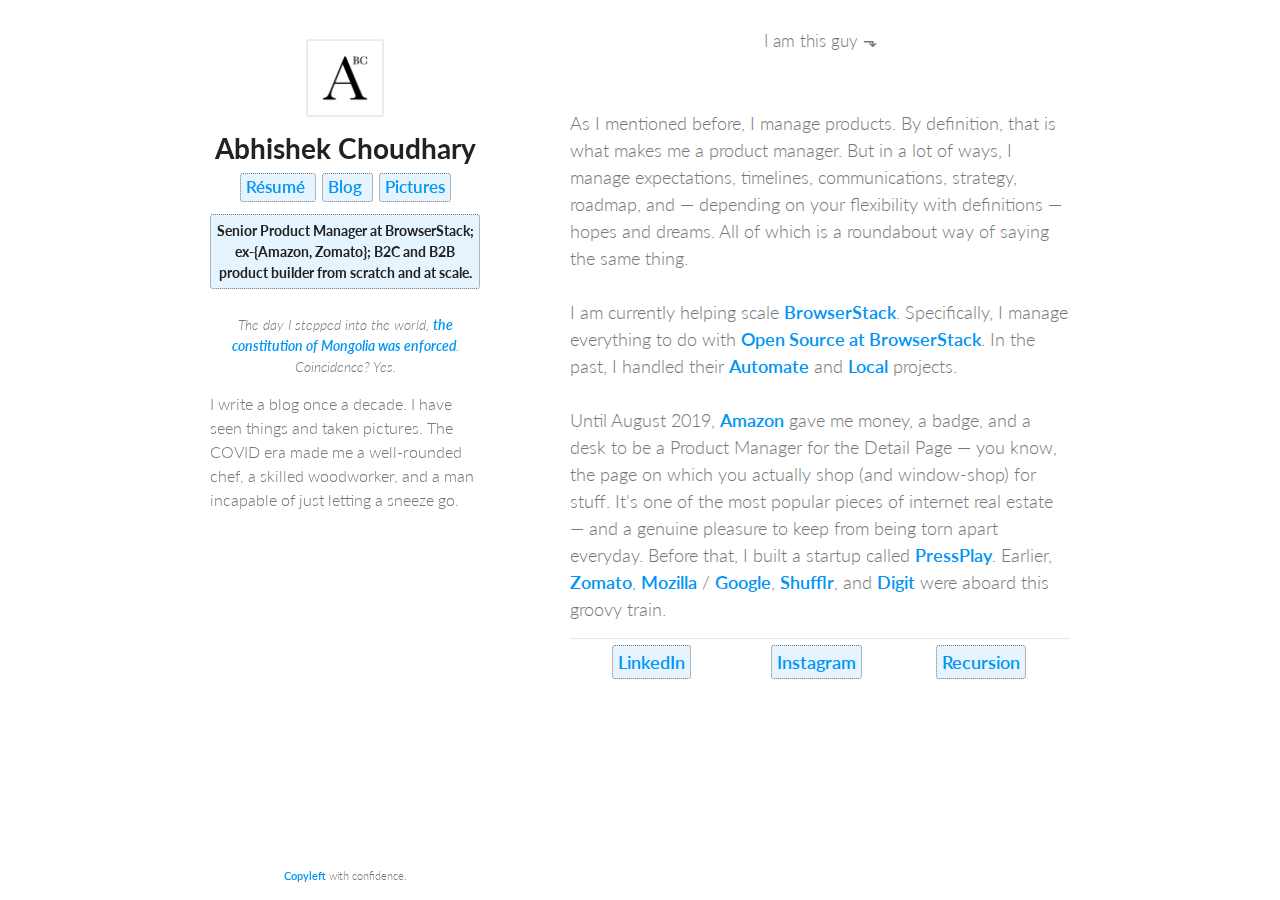
==== index.html @ 06f0016b "removing consultations for now" ====
<!doctype html>
<html>
    <head>
        <meta charset="utf-8">
        <meta http-equiv="X-UA-Compatible" content="chrome=1">
        <link href="/images/favicon.ico" rel="icon" type="image/x-icon" />
        <title>Abhishek Choudhary</title>
        <meta name="description" content="Genius, prodigy, rockstar. These are just words. There are so many words. Honorificabilitudinitatibus is another one. So is bird. ">
        <link rel="stylesheet" href="stylesheets/styles.css">
        <link rel="stylesheet" href="stylesheets/pygment_trac.css">
        <meta name="viewport" content="width=device-width, initial-scale=1, user-scalable=no">
        <!--[if lt IE 9]>
        <script src="//html5shiv.googlecode.com/svn/trunk/html5.js"></script>
        <![endif]-->
    </head>
    <body>
        <div class="wrapper">
            <header style="text-align:center">
                <img class="logo" src="/images/ABC.logo.transparent.png" height=100px width=100px>
                <h1>Abhishek Choudhary</h1>
                <div id="more-things" style="padding:15px;margin-top:-25px">
                    <span style="padding:5px;border:dotted 1px;border-radius:3px;margin-right:3px;background-color:rgba(0, 149, 246, 0.1);">
                        <big>
                            <a href="http://bit.ly/1geb7Pi" target="_blank">Résumé</a>
                        </big>
                    </span>
                    <span style="padding:5px;border:dotted 1px;border-radius:3px;margin-left:3px;margin-right:3px;background-color:rgba(0, 149, 246, 0.1);">
                        <big>
                            <a href="https://abhishekchoudhary.com/blog/?ref=home-blog" target="_blank">Blog</a>
                        </big>
                    </span>
                    <span style="padding:5px;border:dotted 1px;border-radius:3px;margin-left:3px;background-color:rgba(0, 149, 246, 0.1);">
                        <big>
                            <a href="https://abhishekchoudhary.com/pictures/?ref=home-pictures" target="_blank">Pictures</a>
                        </big>
                    </span>
                </div>
                <p style="padding: 5px;border: dotted 1px;margin-bottom: 40px;border-radius: 3px;background-color: rgba(0, 149, 246, 0.1);">
                    <strong>Senior Product Manager at BrowserStack; ex-{Amazon, Zomato}; B2C and B2B product builder from scratch and at scale.</strong>
                </p>
                <p style="font-style:italic; margin-top:-15px;">The day I stepped into the world, <a href="https://en.wikipedia.org/wiki/Constitution_of_Mongolia" target="_blank">the constitution of Mongolia was enforced</a>. Coincidence? Yes.</p>
                <p style="text-align:left;font-size:medium;">I write a blog once a decade. I have seen things and taken pictures. The COVID era made me a well-rounded chef, a skilled woodworker, and a man incapable of just letting a sneeze go.</p>
                <p style="text-align:left;font-size:medium;display:none">After a decade of getting things done, I help others get their things done too.</p>
                <div style="width:50%;float:left;margin-top:-10px;display:none">
                    <div style="padding:5px;border:dotted 1px;border-radius:3px;margin-right:3px;background-color:rgba(0, 149, 246, 0.1); margin-bottom: 20px;">
                        <!-- Calendly link widget begin -->
                        <link href="https://assets.calendly.com/assets/external/widget.css" rel="stylesheet">
                        <script src="https://assets.calendly.com/assets/external/widget.js" type="text/javascript" async></script>
                        <a href="" onclick="Calendly.initPopupWidget({url: 'https://calendly.com/choudharism/15min?a1=2'});return false;">Product strategy consultation</a>
                        <!-- Calendly link widget end -->
                    </div>
                </div>
                <div style="width:50%;float:left;margin-top:-10px;display:none">
                    <div style="padding:5px;border:dotted 1px;border-radius:3px;margin-right:3px;background-color:rgba(0, 149, 246, 0.1);margin-bottom: 20px;">
                        <!-- Calendly link widget begin -->
                        <link href="https://assets.calendly.com/assets/external/widget.css" rel="stylesheet">
                        <script src="https://assets.calendly.com/assets/external/widget.js" type="text/javascript" async></script>
                        <a href="" onclick="Calendly.initPopupWidget({url: 'https://calendly.com/choudharism/15min?a1=1'});return false;">Mentorship or career advice</a>
                        <!-- Calendly link widget end -->

                    </div>
                </div>
            </header>
            <section>
                <p style="text-align:center"><big>I am this guy ⬎ </big>
                <center>
                    <div class="image-block__wrapper">
                        <img class="image-block" src="https://abhishekchoudhary.com/images/abhishek.jpeg" alt=""></img>
                    </div>
                </center>
                <br>
                <p style="font-size:large;">
                    As I mentioned before, I manage products. By definition, that is what makes me a product manager. But in a lot of ways, I manage expectations, timelines, communications, strategy, roadmap, and — depending on your flexibility with definitions — hopes and dreams. All of which is a roundabout way of saying the same thing.
                    <br><br>
                    I am currently helping scale <a href="https://www.browserstack.com/?ref=abhishekchoudhary" target="_blank">BrowserStack</a>. Specifically, I manage everything to do with <a href="https://www.browserstack.com/blog/open-source-at-browserstack/?ref=abhishekchoudhary" target="_blank">Open Source at BrowserStack</a>. In the past, I handled their <a href="https://www.browserstack.com/automate/?ref=abhishekchoudhary" target="_blank">Automate</a> and <a href="https://www.browserstack.com/test-in-local-environments/?ref=abhishekchoudhary" target="_blank">Local</a> projects.
                    <br><br>
                    Until August 2019, <a href="https://www.amazon.com?ref=abhishekchoudhary" target="_blank">Amazon</a> gave me money, a badge, and a desk to be a Product Manager for the Detail Page — you know, the page on which you actually shop (and window-shop) for stuff. It's one of the most popular pieces of internet real estate — and a genuine pleasure to keep from being torn apart everyday. Before that, I built a startup called <a
                        href="http://pressplaytv.in?ref=abhishekchoudhary" target="_blank">PressPlay</a>. Earlier, <a href="https://zomato.com?ref=abhishekchoudhary" target="_blank">Zomato</a>, <a href="https://mozilla.org?ref=abhishekchoudhary" target="_blank">Mozilla</a> / <a href="https://google.com?ref=abhishekchoudhary" target="_blank">Google</a>, <a href="http://shufflr.tv?ref=abhishekchoudhary" target="_blank">Shufflr</a>, and <a
                        href="http://digit.in?ref=abhishekchoudhary" target="_blank">Digit</a> were aboard this groovy train.
                </p>

                <div id="social-links" style="text-align:center;font-size:large">
                    <hr>
                    <div style="width:33%;float:left;margin-top:-10px">
                        <span style="padding:5px;border:dotted 1px;border-radius:3px;margin-right:3px;background-color:rgba(0, 149, 246, 0.1);">
                            <a href="https://www.linkedin.com/in/choudharyabhishek/" target="_blank">LinkedIn</a>
                        </span>
                    </div>
                    <div style="width:33%;float:left;margin-top:-10px">
                        <span style="padding:5px;border:dotted 1px;border-radius:3px;margin-right:3px;background-color:rgba(0, 149, 246, 0.1);">
                            <a href="https://www.instagram.com/choudharism" target="_blank">Instagram</a>
                        </span>
                    </div>
                    <div style="width:33%;float:left;margin-top:-10px">
                        <span style="padding:5px;border:dotted 1px;border-radius:3px;margin-right:3px;background-color:rgba(0, 149, 246, 0.1);">
                            <a href="https://abhishekchoudhary.com/?ref=recursion">Recursion</a>
                        </span>
                    </div>
                </div>
            </section>
            <footer style="text-align:center">
                <p>
                    <small><a href="https://en.wikipedia.org/wiki/Copyleft">Copyleft</a> with confidence.</small>
                </p>
            </footer>
        </div>
        <script src="javascripts/scale.fix.js"></script>
    
    </body>
</html>
<script>
    (function(i,s,o,g,r,a,m){i['GoogleAnalyticsObject']=r;i[r]=i[r]||function(){
    (i[r].q=i[r].q||[]).push(arguments)},i[r].l=1*new Date();a=s.createElement(o),
    m=s.getElementsByTagName(o)[0];a.async=1;a.src=g;m.parentNode.insertBefore(a,m)
    })(window,document,'script','//www.google-analytics.com/analytics.js','ga');
    ga('create', 'UA-59773743-1', 'auto');
    ga('send', 'pageview');
</script>
---- stylesheets/styles.css ----
@import url(https://fonts.googleapis.com/css?family=Lato:300italic,700italic,300,700);

body {
  padding:20px;
  font:14px/1.5 Lato, "Helvetica Neue", Helvetica, Arial, sans-serif;
  color:#777;
  font-weight:300;
}

h1, h2, h3, h4, h5, h6 {
  color:#222;
  margin:0 0 20px;
}

p, ul, ol, table, pre, dl {
  margin:0 0 15px;
}

h1, h2, h3 {
  line-height:1.1;
}

h1 {
  font-size:28px;
}

h2 {
  color:#393939;
}

h3, h4, h5, h6 {
  color:#494949;
}

a {
  color:#0095F6;
  font-weight:600;
  text-decoration:none;
}

a small {
  font-size:11px;
  color:#777;
  margin-top:-0.6em;
  display:block;
}

.wrapper {
  width:860px;
  margin:0 auto;
}

blockquote {
  border-left:1px solid #e5e5e5;
  margin:0;
  padding:0 0 0 20px;
  font-style:italic;
}

code, pre {
  font-family:Monaco, Bitstream Vera Sans Mono, Lucida Console, Terminal;
  color:#333;
  font-size:12px;
}

pre {
  padding:8px 15px;
  background: #f8f8f8;  
  border-radius:5px;
  border:1px solid #e5e5e5;
  overflow-x: auto;
}

table {
  width:100%;
  border-collapse:collapse;
}

th, td {
  text-align:left;
  padding:5px 10px;
  border-bottom:1px solid #e5e5e5;
}

dt {
  color:#444;
  font-weight:700;
}

th {
  color:#444;
}

img {
  max-width:100%;
}

header {
  width:270px;
  float:left;
  position:fixed;
}

header ul {
  list-style:none;
  height:40px;
  
  padding:0;
  
  background: #eee;
  background: -moz-linear-gradient(top, #f8f8f8 0%, #dddddd 100%);
  background: -webkit-gradient(linear, left top, left bottom, color-stop(0%,#f8f8f8), color-stop(100%,#dddddd));
  background: -webkit-linear-gradient(top, #f8f8f8 0%,#dddddd 100%);
  background: -o-linear-gradient(top, #f8f8f8 0%,#dddddd 100%);
  background: -ms-linear-gradient(top, #f8f8f8 0%,#dddddd 100%);
  background: linear-gradient(top, #f8f8f8 0%,#dddddd 100%);
  
  border-radius:5px;
  border:1px solid #d2d2d2;
  box-shadow:inset #fff 0 1px 0, inset rgba(0,0,0,0.03) 0 -1px 0;
  width:270px;
}

header li {
  width:89px;
  float:left;
  border-right:1px solid #d2d2d2;
  height:40px;
}

header ul a {
  line-height:1;
  font-size:11px;
  color:#999;
  display:block;
  text-align:center;
  padding-top:6px;
  height:40px;
}

strong {
  color:#222;
  font-weight:700;
}

header ul li + li {
  width:88px;
  border-left:1px solid #fff;
}

header ul li + li + li {
  border-right:none;
  width:89px;
}

header ul a strong {
  font-size:14px;
  display:block;
  color:#222;
}

section {
  width:500px;
  float:right;
  padding-bottom:50px;
}

small {
  font-size:11px;
}

hr {
  border:0;
  background:#e5e5e5;
  height:1px;
  margin:0 0 20px;
}

footer {
  width:270px;
  float:left;
  position:fixed;
  bottom:0px;
}

.image-block {
  width: 100%;
  height: auto;
}

.image-block__wrapper {
    position: relative;
}

.image-block__wrapper:before {
    content: '';
    position: absolute;
    top: 10px;
    bottom: 14px;
    left: 10px;
    right: 10px;
    box-shadow: inset 0 0 0 3px #0095F6;
}

@media print, screen and (max-width: 960px) {
  
  div.wrapper {
    width:auto;
    margin:0;
  }
  
  header, section, footer {
    float:none;
    position:static;
    width:auto;
  }
  
  section {
    border-width:1px 0;
    padding:20px 0;
    margin:0 0 20px;
  }
  
  header a small {
    display:inline;
  }
  
  header ul {
    position:absolute;
    right:50px;
    top:52px;
  }
}

@media print, screen and (max-width: 720px) {
  body {
    word-wrap:break-word;
  }
  
  header {
    padding:0;
  }
  
  header ul, header p.view {
    position:static;
  }
  
  pre, code {
    word-wrap:normal;
  }
}

@media print, screen and (max-width: 480px) {
  body {
    padding:15px;
  }
  
  header ul {
    display:none;
  }
}

@media print {
  body {
    padding:0.4in;
    font-size:12pt;
    color:#444;
  }
}
---- stylesheets/pygment_trac.css ----
.highlight  { background: #ffffff; }
.highlight .c { color: #999988; font-style: italic } /* Comment */
.highlight .err { color: #a61717; background-color: #e3d2d2 } /* Error */
.highlight .k { font-weight: bold } /* Keyword */
.highlight .o { font-weight: bold } /* Operator */
.highlight .cm { color: #999988; font-style: italic } /* Comment.Multiline */
.highlight .cp { color: #999999; font-weight: bold } /* Comment.Preproc */
.highlight .c1 { color: #999988; font-style: italic } /* Comment.Single */
.highlight .cs { color: #999999; font-weight: bold; font-style: italic } /* Comment.Special */
.highlight .gd { color: #000000; background-color: #ffdddd } /* Generic.Deleted */
.highlight .gd .x { color: #000000; background-color: #ffaaaa } /* Generic.Deleted.Specific */
.highlight .ge { font-style: italic } /* Generic.Emph */
.highlight .gr { color: #aa0000 } /* Generic.Error */
.highlight .gh { color: #999999 } /* Generic.Heading */
.highlight .gi { color: #000000; background-color: #ddffdd } /* Generic.Inserted */
.highlight .gi .x { color: #000000; background-color: #aaffaa } /* Generic.Inserted.Specific */
.highlight .go { color: #888888 } /* Generic.Output */
.highlight .gp { color: #555555 } /* Generic.Prompt */
.highlight .gs { font-weight: bold } /* Generic.Strong */
.highlight .gu { color: #800080; font-weight: bold; } /* Generic.Subheading */
.highlight .gt { color: #aa0000 } /* Generic.Traceback */
.highlight .kc { font-weight: bold } /* Keyword.Constant */
.highlight .kd { font-weight: bold } /* Keyword.Declaration */
.highlight .kn { font-weight: bold } /* Keyword.Namespace */
.highlight .kp { font-weight: bold } /* Keyword.Pseudo */
.highlight .kr { font-weight: bold } /* Keyword.Reserved */
.highlight .kt { color: #445588; font-weight: bold } /* Keyword.Type */
.highlight .m { color: #009999 } /* Literal.Number */
.highlight .s { color: #d14 } /* Literal.String */
.highlight .na { color: #008080 } /* Name.Attribute */
.highlight .nb { color: #0086B3 } /* Name.Builtin */
.highlight .nc { color: #445588; font-weight: bold } /* Name.Class */
.highlight .no { color: #008080 } /* Name.Constant */
.highlight .ni { color: #800080 } /* Name.Entity */
.highlight .ne { color: #990000; font-weight: bold } /* Name.Exception */
.highlight .nf { color: #990000; font-weight: bold } /* Name.Function */
.highlight .nn { color: #555555 } /* Name.Namespace */
.highlight .nt { color: #000080 } /* Name.Tag */
.highlight .nv { color: #008080 } /* Name.Variable */
.highlight .ow { font-weight: bold } /* Operator.Word */
.highlight .w { color: #bbbbbb } /* Text.Whitespace */
.highlight .mf { color: #009999 } /* Literal.Number.Float */
.highlight .mh { color: #009999 } /* Literal.Number.Hex */
.highlight .mi { color: #009999 } /* Literal.Number.Integer */
.highlight .mo { color: #009999 } /* Literal.Number.Oct */
.highlight .sb { color: #d14 } /* Literal.String.Backtick */
.highlight .sc { color: #d14 } /* Literal.String.Char */
.highlight .sd { color: #d14 } /* Literal.String.Doc */
.highlight .s2 { color: #d14 } /* Literal.String.Double */
.highlight .se { color: #d14 } /* Literal.String.Escape */
.highlight .sh { color: #d14 } /* Literal.String.Heredoc */
.highlight .si { color: #d14 } /* Literal.String.Interpol */
.highlight .sx { color: #d14 } /* Literal.String.Other */
.highlight .sr { color: #009926 } /* Literal.String.Regex */
.highlight .s1 { color: #d14 } /* Literal.String.Single */
.highlight .ss { color: #990073 } /* Literal.String.Symbol */
.highlight .bp { color: #999999 } /* Name.Builtin.Pseudo */
.highlight .vc { color: #008080 } /* Name.Variable.Class */
.highlight .vg { color: #008080 } /* Name.Variable.Global */
.highlight .vi { color: #008080 } /* Name.Variable.Instance */
.highlight .il { color: #009999 } /* Literal.Number.Integer.Long */

.type-csharp .highlight .k { color: #0000FF }
.type-csharp .highlight .kt { color: #0000FF }
.type-csharp .highlight .nf { color: #000000; font-weight: normal }
.type-csharp .highlight .nc { color: #2B91AF }
.type-csharp .highlight .nn { color: #000000 }
.type-csharp .highlight .s { color: #A31515 }
.type-csharp .highlight .sc { color: #A31515 }
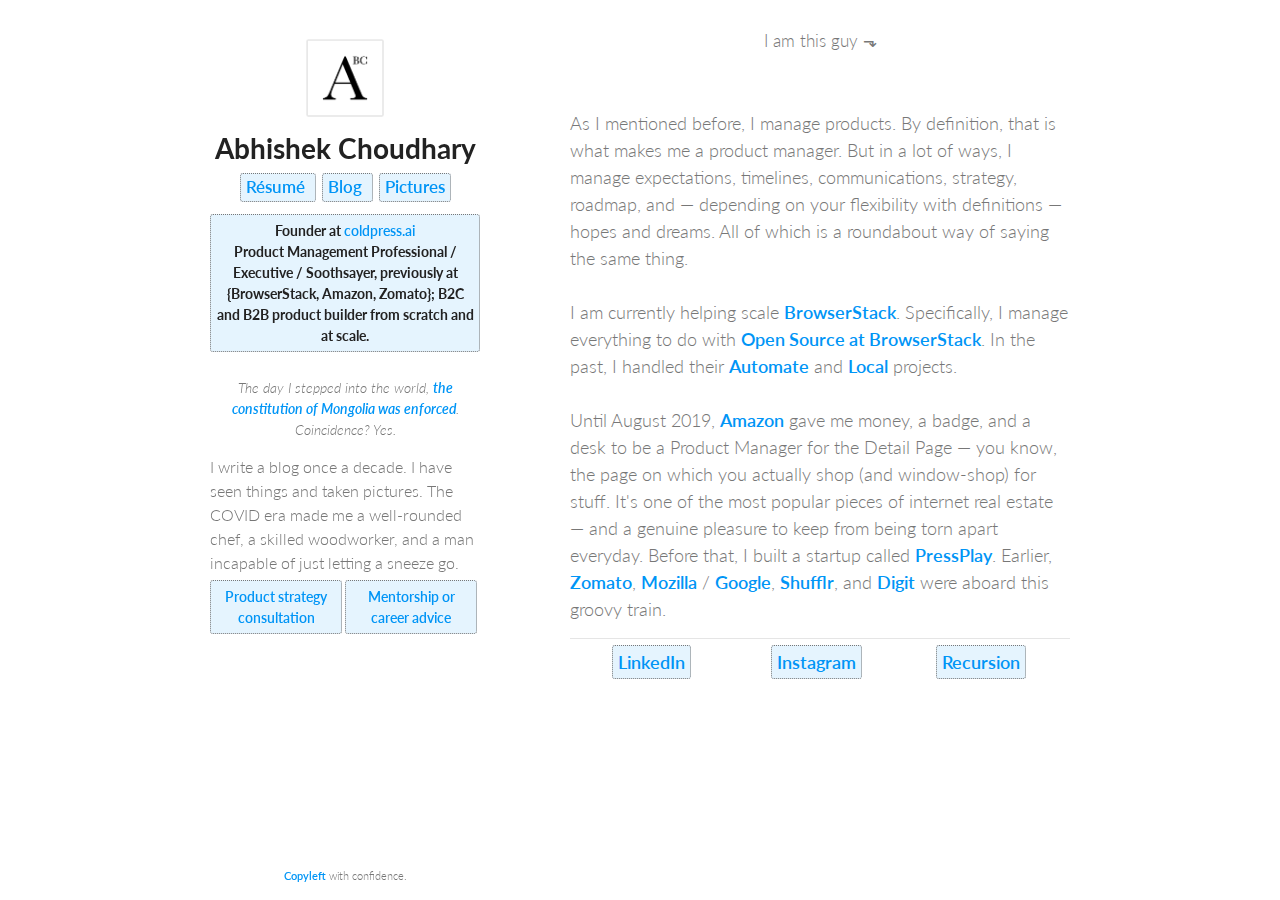
==== commit db700339: "coldpress update 1" ====
--- a/index.html
+++ b/index.html
@@ -36,12 +36,12 @@
                     </span>
                 </div>
                 <p style="padding: 5px;border: dotted 1px;margin-bottom: 40px;border-radius: 3px;background-color: rgba(0, 149, 246, 0.1);">
-                    <strong>Senior Product Manager at BrowserStack; ex-{Amazon, Zomato}; B2C and B2B product builder from scratch and at scale.</strong>
+                    <strong>Founder at <a href="https://coldpress.ai">coldpress.ai</a><br>Product Management Professional / Executive / Soothsayer, previously at {BrowserStack, Amazon, Zomato}; B2C and B2B product builder from scratch and at scale.</strong>
                 </p>
                 <p style="font-style:italic; margin-top:-15px;">The day I stepped into the world, <a href="https://en.wikipedia.org/wiki/Constitution_of_Mongolia" target="_blank">the constitution of Mongolia was enforced</a>. Coincidence? Yes.</p>
                 <p style="text-align:left;font-size:medium;">I write a blog once a decade. I have seen things and taken pictures. The COVID era made me a well-rounded chef, a skilled woodworker, and a man incapable of just letting a sneeze go.</p>
                 <p style="text-align:left;font-size:medium;display:none">After a decade of getting things done, I help others get their things done too.</p>
-                <div style="width:50%;float:left;margin-top:-10px;display:none">
+                <div style="width:50%;float:left;margin-top:-10px;">
                     <div style="padding:5px;border:dotted 1px;border-radius:3px;margin-right:3px;background-color:rgba(0, 149, 246, 0.1); margin-bottom: 20px;">
                         <!-- Calendly link widget begin -->
                         <link href="https://assets.calendly.com/assets/external/widget.css" rel="stylesheet">
@@ -50,7 +50,7 @@
                         <!-- Calendly link widget end -->
                     </div>
                 </div>
-                <div style="width:50%;float:left;margin-top:-10px;display:none">
+                <div style="width:50%;float:left;margin-top:-10px;">
                     <div style="padding:5px;border:dotted 1px;border-radius:3px;margin-right:3px;background-color:rgba(0, 149, 246, 0.1);margin-bottom: 20px;">
                         <!-- Calendly link widget begin -->
                         <link href="https://assets.calendly.com/assets/external/widget.css" rel="stylesheet">
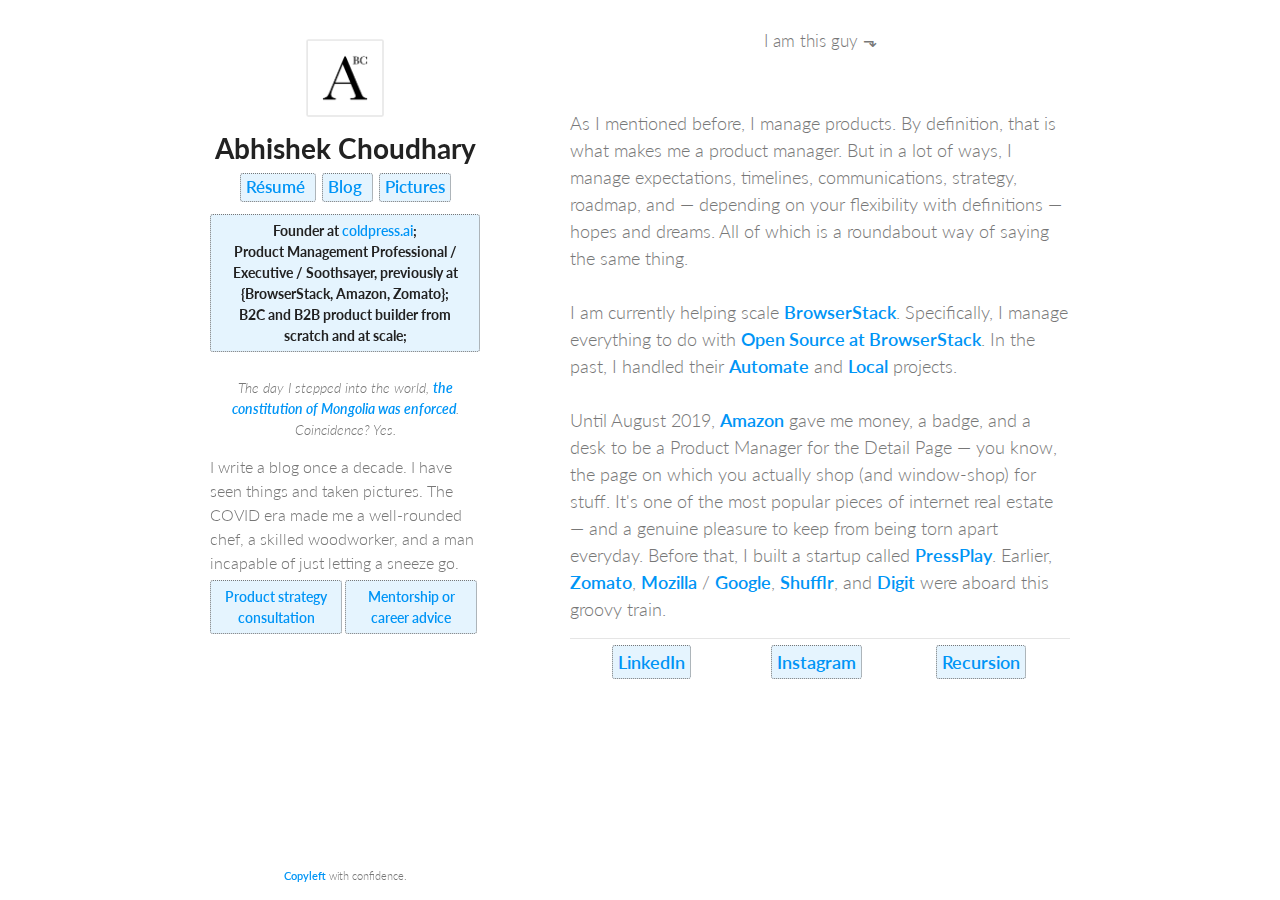
==== commit 77c8fa33: "touches" ====
--- a/index.html
+++ b/index.html
@@ -36,7 +36,7 @@
                     </span>
                 </div>
                 <p style="padding: 5px;border: dotted 1px;margin-bottom: 40px;border-radius: 3px;background-color: rgba(0, 149, 246, 0.1);">
-                    <strong>Founder at <a href="https://coldpress.ai">coldpress.ai</a><br>Product Management Professional / Executive / Soothsayer, previously at {BrowserStack, Amazon, Zomato}; B2C and B2B product builder from scratch and at scale.</strong>
+                    <strong>Founder at <a href="https://coldpress.ai">coldpress.ai</a>;<br>Product Management Professional / Executive / Soothsayer, previously at {BrowserStack, Amazon, Zomato};<br>B2C and B2B product builder from scratch and at scale;</strong>
                 </p>
                 <p style="font-style:italic; margin-top:-15px;">The day I stepped into the world, <a href="https://en.wikipedia.org/wiki/Constitution_of_Mongolia" target="_blank">the constitution of Mongolia was enforced</a>. Coincidence? Yes.</p>
                 <p style="text-align:left;font-size:medium;">I write a blog once a decade. I have seen things and taken pictures. The COVID era made me a well-rounded chef, a skilled woodworker, and a man incapable of just letting a sneeze go.</p>
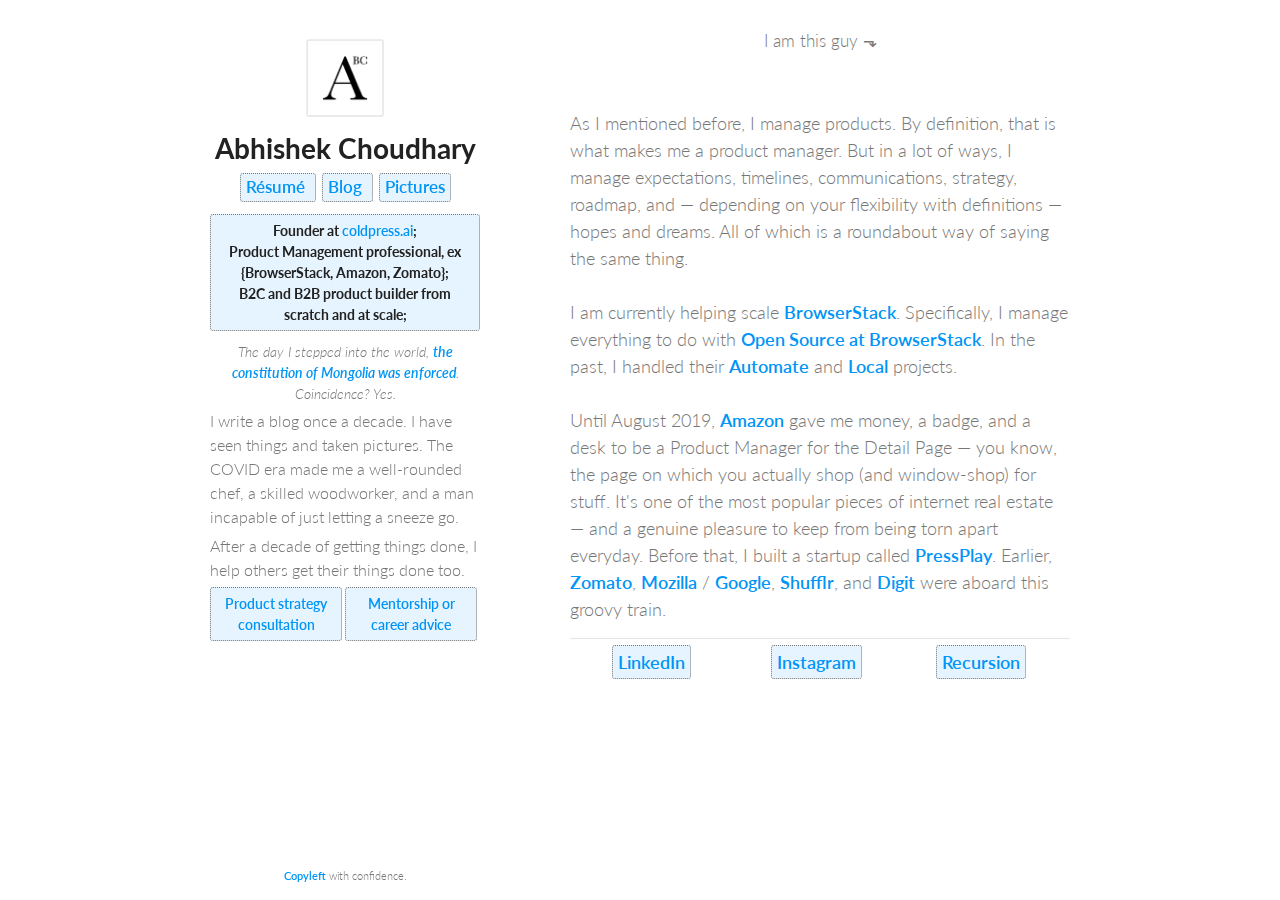
==== commit a8a81d53: "nitpicks" ====
--- a/index.html
+++ b/index.html
@@ -36,11 +36,11 @@
                     </span>
                 </div>
                 <p style="padding: 5px;border: dotted 1px;margin-bottom: 40px;border-radius: 3px;background-color: rgba(0, 149, 246, 0.1);">
-                    <strong>Founder at <a href="https://coldpress.ai">coldpress.ai</a>;<br>Product Management Professional / Executive / Soothsayer, previously at {BrowserStack, Amazon, Zomato};<br>B2C and B2B product builder from scratch and at scale;</strong>
+                    <strong>Founder at <a href="https://coldpress.ai">coldpress.ai</a>;<br>Product Management professional, ex {BrowserStack, Amazon, Zomato};<br>B2C and B2B product builder from scratch and at scale;</strong>
                 </p>
-                <p style="font-style:italic; margin-top:-15px;">The day I stepped into the world, <a href="https://en.wikipedia.org/wiki/Constitution_of_Mongolia" target="_blank">the constitution of Mongolia was enforced</a>. Coincidence? Yes.</p>
-                <p style="text-align:left;font-size:medium;">I write a blog once a decade. I have seen things and taken pictures. The COVID era made me a well-rounded chef, a skilled woodworker, and a man incapable of just letting a sneeze go.</p>
-                <p style="text-align:left;font-size:medium;display:none">After a decade of getting things done, I help others get their things done too.</p>
+                <p style="font-style:italic; margin-top:-30px;">The day I stepped into the world, <a href="https://en.wikipedia.org/wiki/Constitution_of_Mongolia" target="_blank">the constitution of Mongolia was enforced</a>. Coincidence? Yes.</p>
+                <p style="text-align:left;font-size:medium; margin-top:-10px">I write a blog once a decade. I have seen things and taken pictures. The COVID era made me a well-rounded chef, a skilled woodworker, and a man incapable of just letting a sneeze go.</p>
+                <p style="text-align:left;font-size:medium; margin-top:-10px">After a decade of getting things done, I help others get their things done too.</p>
                 <div style="width:50%;float:left;margin-top:-10px;">
                     <div style="padding:5px;border:dotted 1px;border-radius:3px;margin-right:3px;background-color:rgba(0, 149, 246, 0.1); margin-bottom: 20px;">
                         <!-- Calendly link widget begin -->
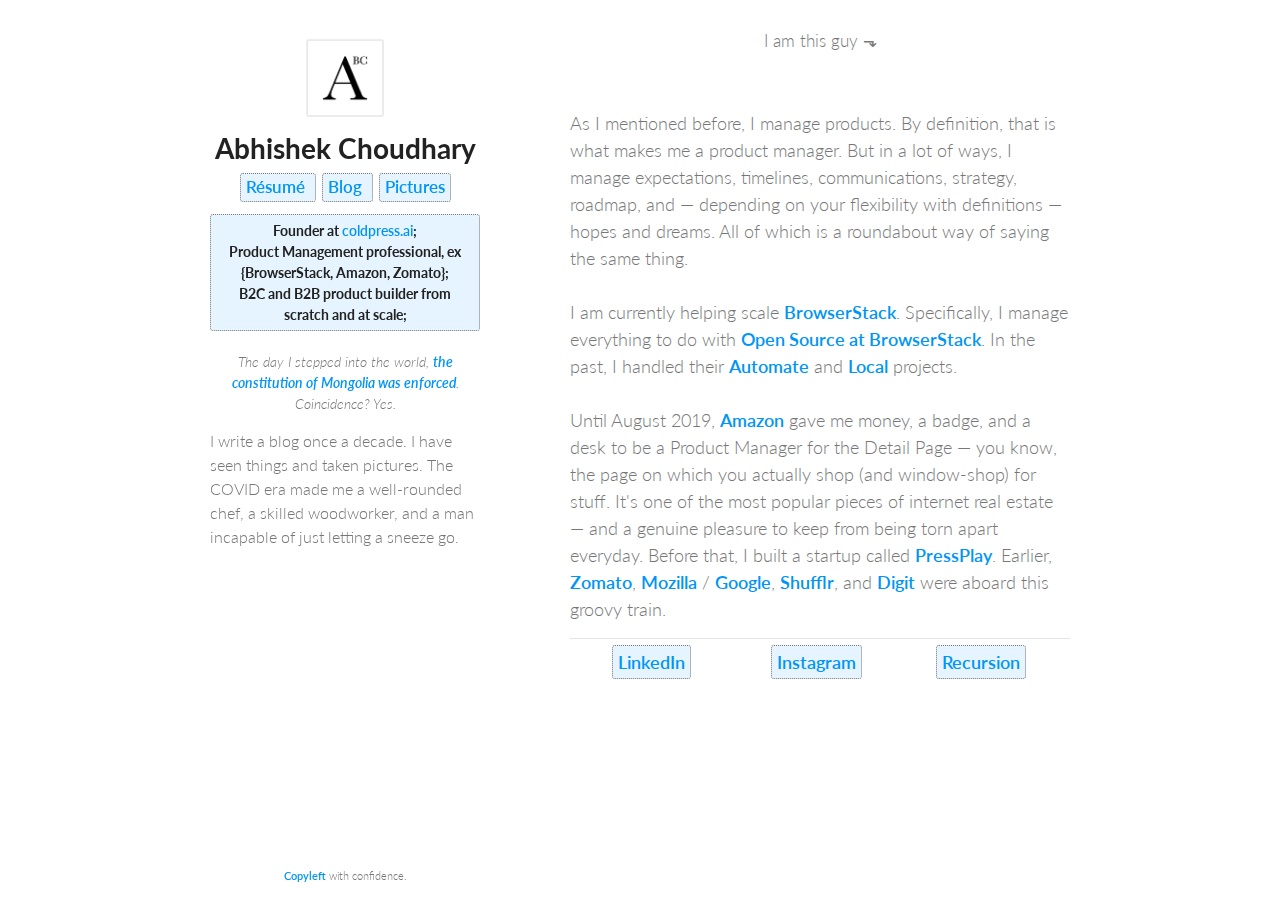
==== commit 9338921b: "removing consultations for now" ====
--- a/index.html
+++ b/index.html
@@ -38,10 +38,10 @@
                 <p style="padding: 5px;border: dotted 1px;margin-bottom: 40px;border-radius: 3px;background-color: rgba(0, 149, 246, 0.1);">
                     <strong>Founder at <a href="https://coldpress.ai">coldpress.ai</a>;<br>Product Management professional, ex {BrowserStack, Amazon, Zomato};<br>B2C and B2B product builder from scratch and at scale;</strong>
                 </p>
-                <p style="font-style:italic; margin-top:-30px;">The day I stepped into the world, <a href="https://en.wikipedia.org/wiki/Constitution_of_Mongolia" target="_blank">the constitution of Mongolia was enforced</a>. Coincidence? Yes.</p>
-                <p style="text-align:left;font-size:medium; margin-top:-10px">I write a blog once a decade. I have seen things and taken pictures. The COVID era made me a well-rounded chef, a skilled woodworker, and a man incapable of just letting a sneeze go.</p>
-                <p style="text-align:left;font-size:medium; margin-top:-10px">After a decade of getting things done, I help others get their things done too.</p>
-                <div style="width:50%;float:left;margin-top:-10px;">
+                <p style="font-style:italic; margin-top:-20px;">The day I stepped into the world, <a href="https://en.wikipedia.org/wiki/Constitution_of_Mongolia" target="_blank">the constitution of Mongolia was enforced</a>. Coincidence? Yes.</p>
+                <p style="text-align:left;font-size:medium;">I write a blog once a decade. I have seen things and taken pictures. The COVID era made me a well-rounded chef, a skilled woodworker, and a man incapable of just letting a sneeze go.</p>
+                <p style="text-align:center; display:none">I like helping people and products level up.</p>
+                <div style="width:50%;float:left;margin-top:-10px;display:none">
                     <div style="padding:5px;border:dotted 1px;border-radius:3px;margin-right:3px;background-color:rgba(0, 149, 246, 0.1); margin-bottom: 20px;">
                         <!-- Calendly link widget begin -->
                         <link href="https://assets.calendly.com/assets/external/widget.css" rel="stylesheet">
@@ -50,7 +50,7 @@
                         <!-- Calendly link widget end -->
                     </div>
                 </div>
-                <div style="width:50%;float:left;margin-top:-10px;">
+                <div style="width:50%;float:left;margin-top:-10px;display:none">
                     <div style="padding:5px;border:dotted 1px;border-radius:3px;margin-right:3px;background-color:rgba(0, 149, 246, 0.1);margin-bottom: 20px;">
                         <!-- Calendly link widget begin -->
                         <link href="https://assets.calendly.com/assets/external/widget.css" rel="stylesheet">
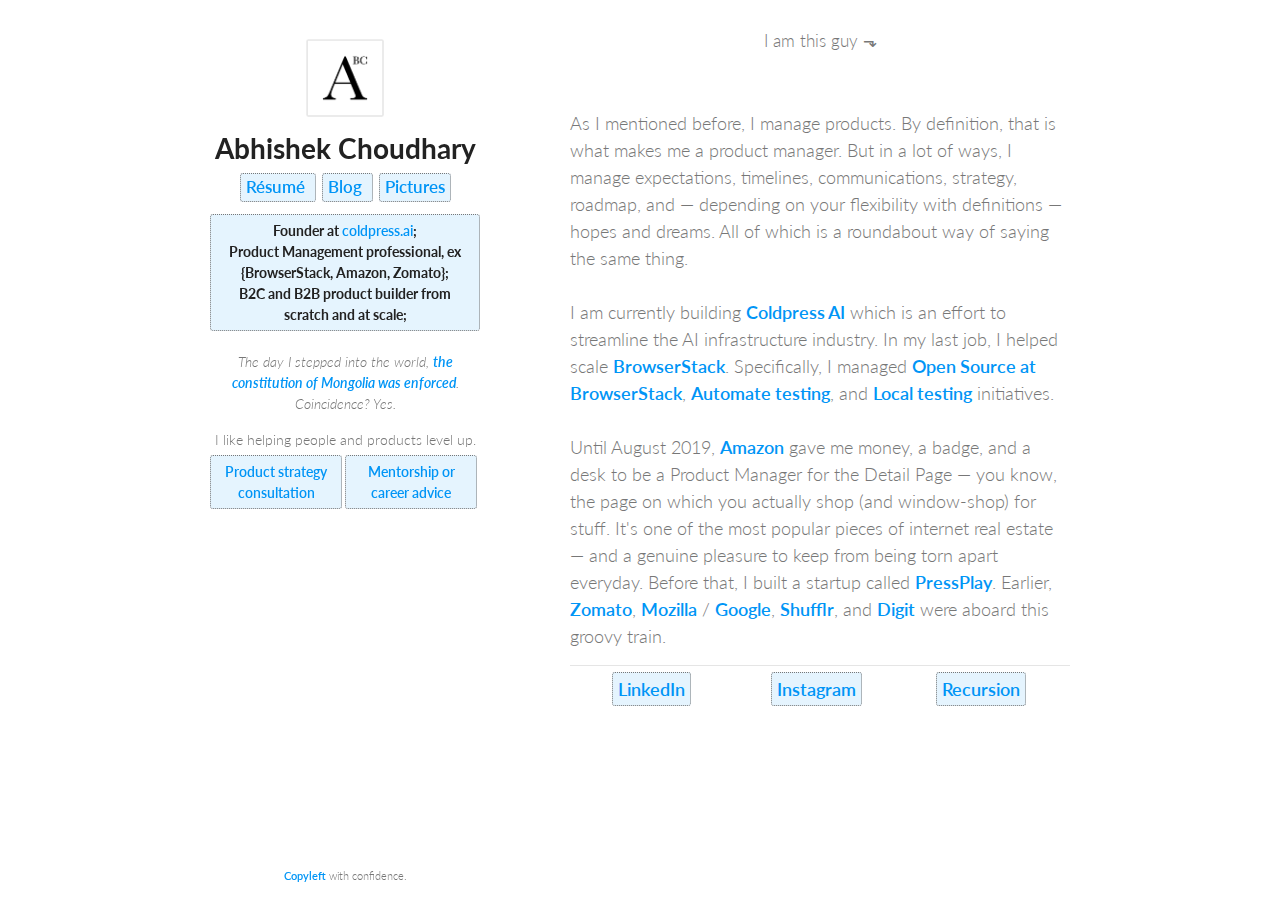
==== commit e215504c: "updating job" ====
--- a/index.html
+++ b/index.html
@@ -36,12 +36,12 @@
                     </span>
                 </div>
                 <p style="padding: 5px;border: dotted 1px;margin-bottom: 40px;border-radius: 3px;background-color: rgba(0, 149, 246, 0.1);">
-                    <strong>Founder at <a href="https://coldpress.ai">coldpress.ai</a>;<br>Product Management professional, ex {BrowserStack, Amazon, Zomato};<br>B2C and B2B product builder from scratch and at scale;</strong>
+                    <strong>Founder at <a href="https://coldpress.ai/?ref=abhishekchoudhary.com">coldpress.ai</a>;<br>Product Management professional, ex {BrowserStack, Amazon, Zomato};<br>B2C and B2B product builder from scratch and at scale;</strong>
                 </p>
                 <p style="font-style:italic; margin-top:-20px;">The day I stepped into the world, <a href="https://en.wikipedia.org/wiki/Constitution_of_Mongolia" target="_blank">the constitution of Mongolia was enforced</a>. Coincidence? Yes.</p>
-                <p style="text-align:left;font-size:medium;">I write a blog once a decade. I have seen things and taken pictures. The COVID era made me a well-rounded chef, a skilled woodworker, and a man incapable of just letting a sneeze go.</p>
-                <p style="text-align:center; display:none">I like helping people and products level up.</p>
-                <div style="width:50%;float:left;margin-top:-10px;display:none">
+                <p style="text-align:left;font-size:medium;display:none">I write a blog once a decade. I have seen things and taken pictures. The COVID era made me a well-rounded chef, a skilled woodworker, and a man incapable of just letting a sneeze go.</p>
+                <p style="text-align:center;">I like helping people and products level up.</p>
+                <div style="width:50%;float:left;margin-top:-10px;">
                     <div style="padding:5px;border:dotted 1px;border-radius:3px;margin-right:3px;background-color:rgba(0, 149, 246, 0.1); margin-bottom: 20px;">
                         <!-- Calendly link widget begin -->
                         <link href="https://assets.calendly.com/assets/external/widget.css" rel="stylesheet">
@@ -50,7 +50,7 @@
                         <!-- Calendly link widget end -->
                     </div>
                 </div>
-                <div style="width:50%;float:left;margin-top:-10px;display:none">
+                <div style="width:50%;float:left;margin-top:-10px;">
                     <div style="padding:5px;border:dotted 1px;border-radius:3px;margin-right:3px;background-color:rgba(0, 149, 246, 0.1);margin-bottom: 20px;">
                         <!-- Calendly link widget begin -->
                         <link href="https://assets.calendly.com/assets/external/widget.css" rel="stylesheet">
@@ -72,7 +72,8 @@
                 <p style="font-size:large;">
                     As I mentioned before, I manage products. By definition, that is what makes me a product manager. But in a lot of ways, I manage expectations, timelines, communications, strategy, roadmap, and — depending on your flexibility with definitions — hopes and dreams. All of which is a roundabout way of saying the same thing.
                     <br><br>
-                    I am currently helping scale <a href="https://www.browserstack.com/?ref=abhishekchoudhary" target="_blank">BrowserStack</a>. Specifically, I manage everything to do with <a href="https://www.browserstack.com/blog/open-source-at-browserstack/?ref=abhishekchoudhary" target="_blank">Open Source at BrowserStack</a>. In the past, I handled their <a href="https://www.browserstack.com/automate/?ref=abhishekchoudhary" target="_blank">Automate</a> and <a href="https://www.browserstack.com/test-in-local-environments/?ref=abhishekchoudhary" target="_blank">Local</a> projects.
+                    I am currently building <a href="https://coldpress.ai/?ref=abhishekchoudhary">Coldpress AI</a> which is an effort to streamline the AI infrastructure industry. In my last job, I helped scale <a href="https://www.browserstack.com/?ref=abhishekchoudhary" target="_blank">BrowserStack</a>. Specifically, I managed <a href="https://www.browserstack.com/blog/open-source-at-browserstack/?ref=abhishekchoudhary" target="_blank">Open Source at BrowserStack</a>, <a
+                        href="https://www.browserstack.com/automate/?ref=abhishekchoudhary" target="_blank">Automate testing</a>, and <a href="https://www.browserstack.com/test-in-local-environments/?ref=abhishekchoudhary" target="_blank">Local testing</a> initiatives.
                     <br><br>
                     Until August 2019, <a href="https://www.amazon.com?ref=abhishekchoudhary" target="_blank">Amazon</a> gave me money, a badge, and a desk to be a Product Manager for the Detail Page — you know, the page on which you actually shop (and window-shop) for stuff. It's one of the most popular pieces of internet real estate — and a genuine pleasure to keep from being torn apart everyday. Before that, I built a startup called <a
                         href="http://pressplaytv.in?ref=abhishekchoudhary" target="_blank">PressPlay</a>. Earlier, <a href="https://zomato.com?ref=abhishekchoudhary" target="_blank">Zomato</a>, <a href="https://mozilla.org?ref=abhishekchoudhary" target="_blank">Mozilla</a> / <a href="https://google.com?ref=abhishekchoudhary" target="_blank">Google</a>, <a href="http://shufflr.tv?ref=abhishekchoudhary" target="_blank">Shufflr</a>, and <a
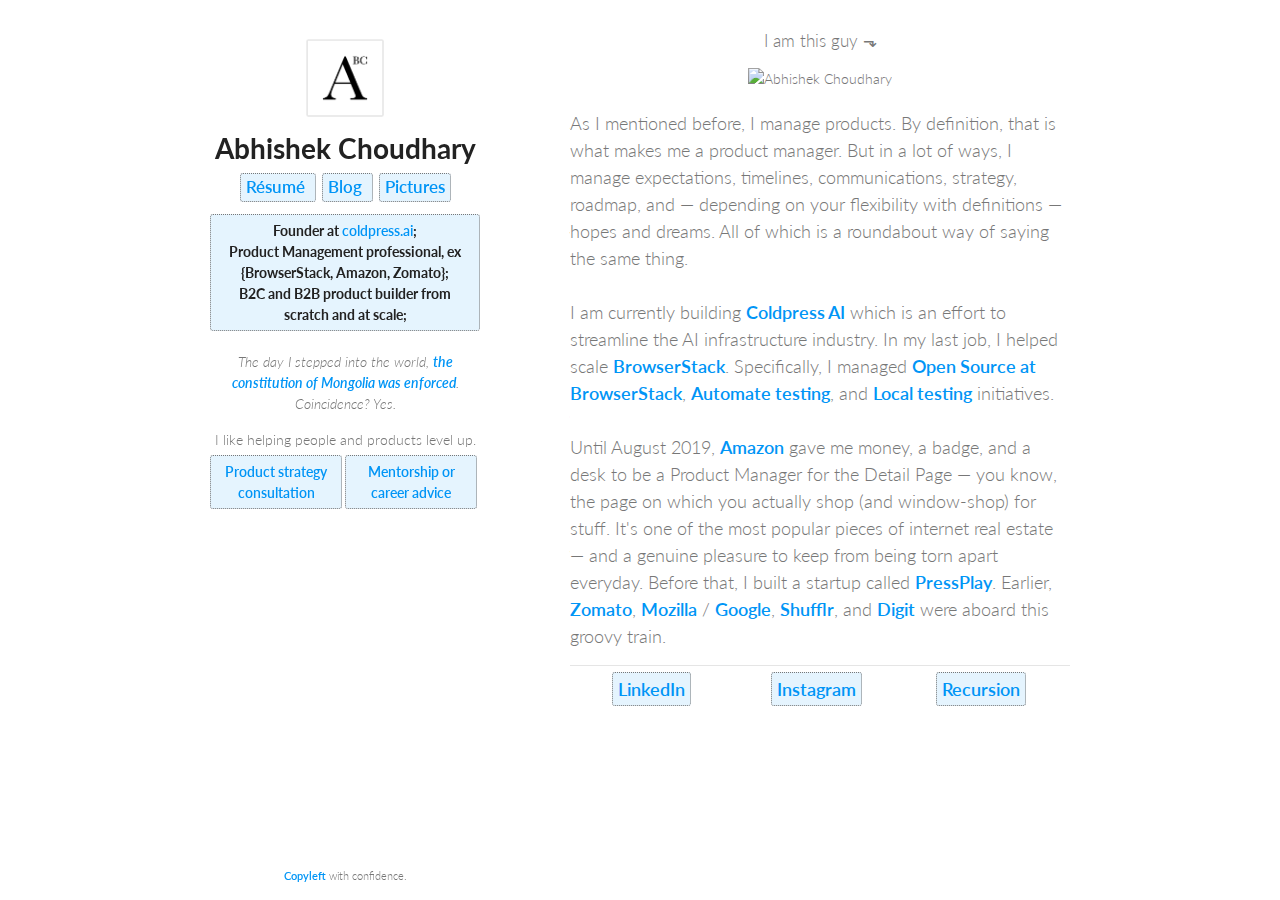
==== commit 50ad8fef: "alt name to image" ====
--- a/index.html
+++ b/index.html
@@ -65,7 +65,7 @@
                 <p style="text-align:center"><big>I am this guy ⬎ </big>
                 <center>
                     <div class="image-block__wrapper">
-                        <img class="image-block" src="https://abhishekchoudhary.com/images/abhishek.jpeg" alt=""></img>
+                        <img class="image-block" src="https://abhishekchoudhary.com/images/abhishek.jpeg" alt="Abhishek Choudhary"></img>
                     </div>
                 </center>
                 <br>
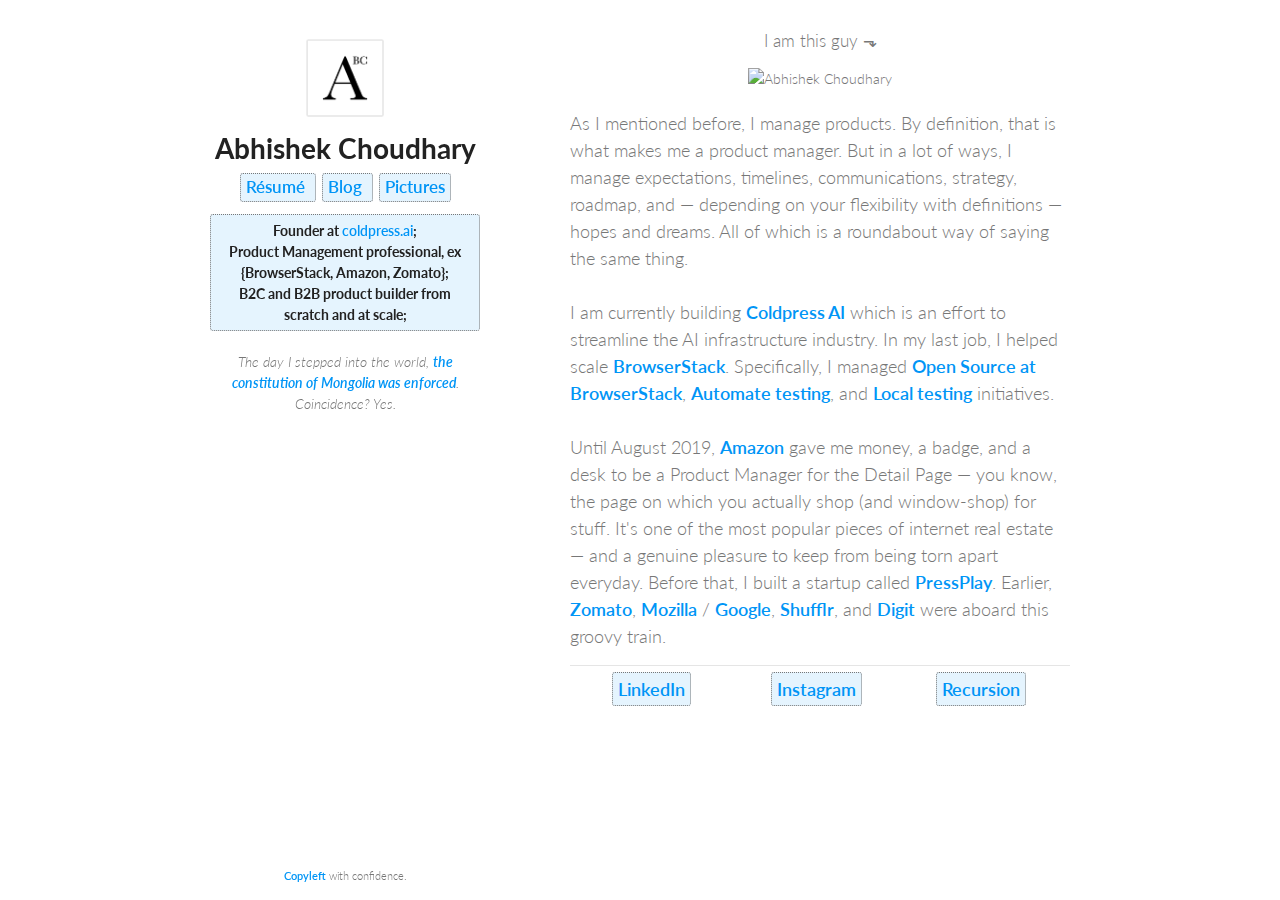
==== commit 6b245ab5: "withhold availability" ====
--- a/index.html
+++ b/index.html
@@ -40,8 +40,8 @@
                 </p>
                 <p style="font-style:italic; margin-top:-20px;">The day I stepped into the world, <a href="https://en.wikipedia.org/wiki/Constitution_of_Mongolia" target="_blank">the constitution of Mongolia was enforced</a>. Coincidence? Yes.</p>
                 <p style="text-align:left;font-size:medium;display:none">I write a blog once a decade. I have seen things and taken pictures. The COVID era made me a well-rounded chef, a skilled woodworker, and a man incapable of just letting a sneeze go.</p>
-                <p style="text-align:center;">I like helping people and products level up.</p>
-                <div style="width:50%;float:left;margin-top:-10px;">
+                <p style="text-align:center;display:none">I like helping people and products level up.</p>
+                <div style="width:50%;float:left;margin-top:-10px;display:none">
                     <div style="padding:5px;border:dotted 1px;border-radius:3px;margin-right:3px;background-color:rgba(0, 149, 246, 0.1); margin-bottom: 20px;">
                         <!-- Calendly link widget begin -->
                         <link href="https://assets.calendly.com/assets/external/widget.css" rel="stylesheet">
@@ -50,7 +50,7 @@
                         <!-- Calendly link widget end -->
                     </div>
                 </div>
-                <div style="width:50%;float:left;margin-top:-10px;">
+                <div style="width:50%;float:left;margin-top:-10px;display:none">
                     <div style="padding:5px;border:dotted 1px;border-radius:3px;margin-right:3px;background-color:rgba(0, 149, 246, 0.1);margin-bottom: 20px;">
                         <!-- Calendly link widget begin -->
                         <link href="https://assets.calendly.com/assets/external/widget.css" rel="stylesheet">
